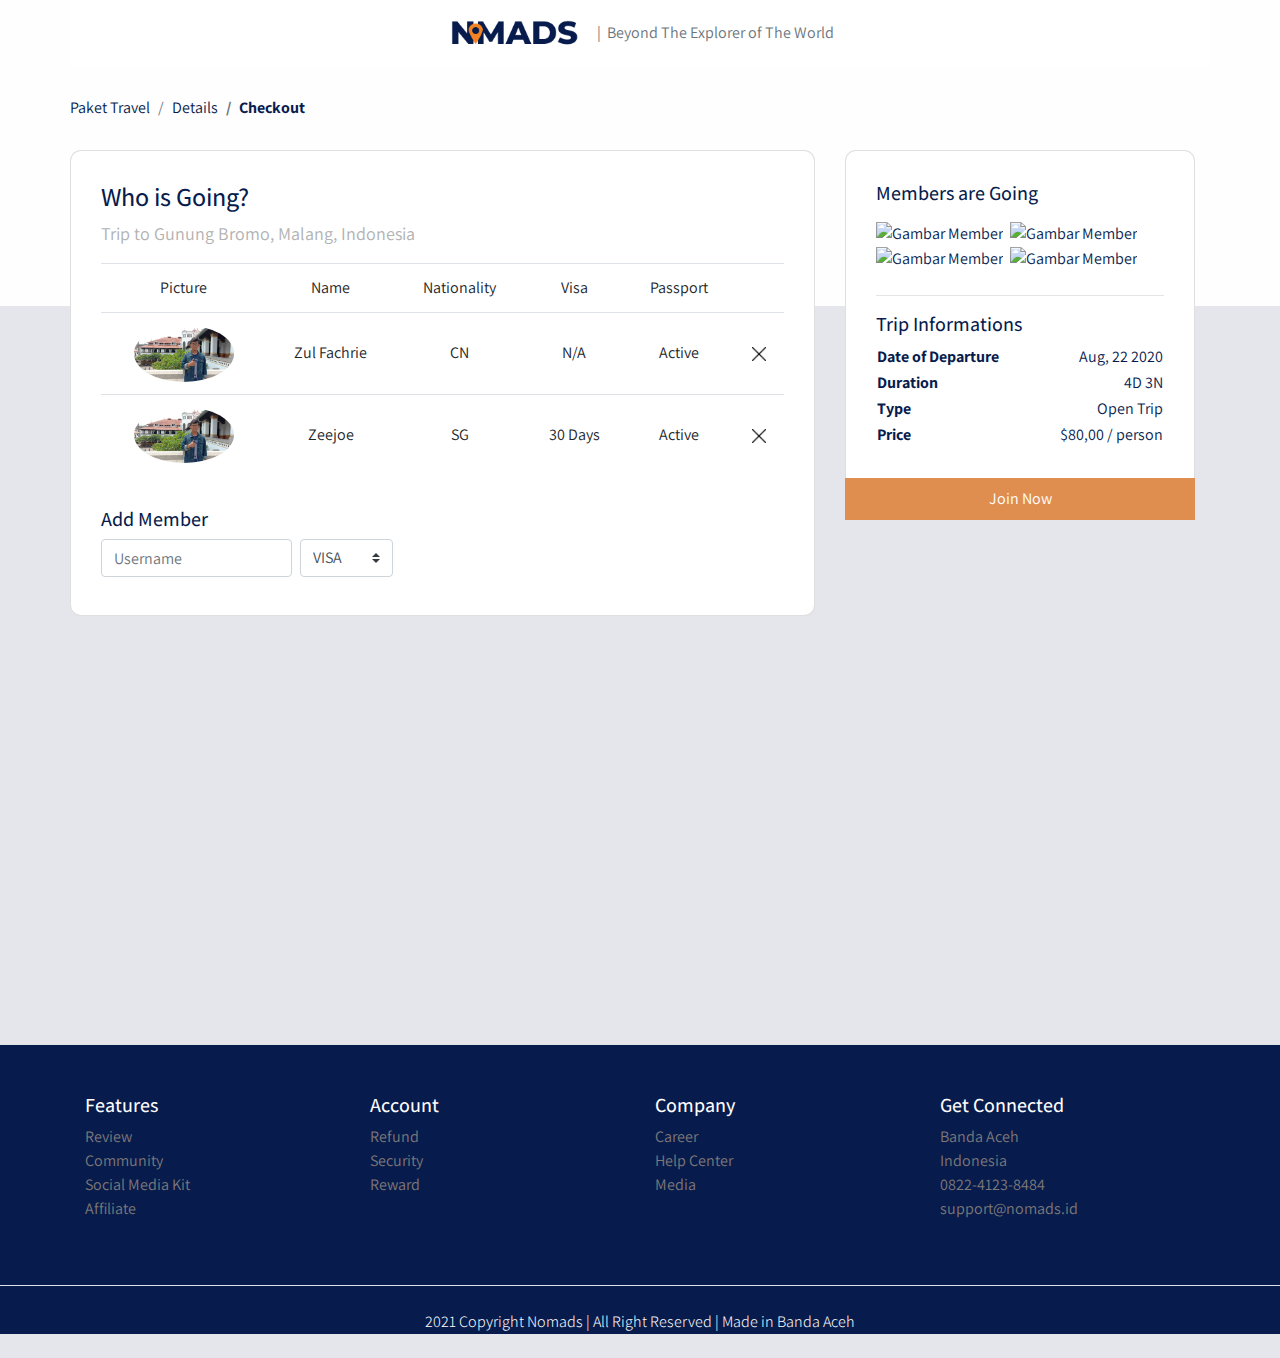
==== checkout.html @ eed8afee "add index, details, and checkout html" ====
<!DOCTYPE html>
<html lang="en">

<head>
    <meta charset="UTF-8">
    <meta name="viewport" content="width=device-width, initial-scale=1.0">
    <meta http-equiv="X-UA-Compatible" content="ie=edge">
    <title>Document</title>
    <link rel="stylesheet" href="frontend/lib/bootstrap/css/bootstrap.css">
    <link rel="preconnect" href="https://fonts.gstatic.com">
    <link
        href="https://fonts.googleapis.com/css2?family=Assistant:wght@200;300;400;500;600;700;800&family=Playfair+Display+SC:ital,wght@0,400;0,700;0,900;1,400;1,700;1,900&display=swap"
        rel="stylesheet">
    <link rel="stylesheet" href="frontend/css/main.css">
    <link rel="stylesheet" href="frontend/lib/gijgo/css/gijgo.min.css">
    <link rel="stylesheet" href="frontend/lib/xzoom/xzoom.min.css">

</head>

<body>
    <!-- Container Navbar -->
    <div class="container">
        <nav class="row navbar navbar-expand-lg navbar-light bg-white">
            <div class="navbar-nav ml-auto mr-auto mr-sm-auto mr-lg-0 mr-md-auto">
                <a href="index.html" class="navbar-brand">
                    <img src="frontend/img/logo.png" alt="">
                </a>
            </div>
            <ul class="navbar-nav mr-auto d-none d-lg-block">
                <li>
                    <span class="text-muted">
                        |&nbsp; Beyond The Explorer of The World
                    </span>
                </li>
            </ul>
        </nav>
    </div>


    <main>
        <section class="section-details-header">

        </section>
        <section class="section-details-content">
            <div class="container">
                <div class="row">
                    <div class="col p-0">
                        <nav>
                            <ol class="breadcrumb">
                                <li class="breadcrumb-item">
                                    Paket Travel
                                </li>
                                <li class="breadcrumb-item">
                                    Details
                                </li>
                                <li class="breadcrumb-item active">
                                    Checkout
                                </li>

                            </ol>
                        </nav>
                    </div>
                </div>
                <div class="row">
                    <div class="col-lg-8 pl-lg-0">
                        <div class="card card-details">
                            <h1>Who is Going?</h1>
                            <p>Trip to Gunung Bromo, Malang, Indonesia </p>
                            <div class="attendee">
                                <table class="table table-responsive-sm text-center">
                                    <thead>
                                        <tr>
                                            <td>Picture</td>
                                            <td>Name</td>
                                            <td>Nationality</td>
                                            <td>Visa</td>
                                            <td>Passport</td>
                                            <td></td>
                                        </tr>
                                    </thead>
                                    <tbody>
                                        <tr>
                                            <td><img class="rounded-circle"
                                                    src="frontend/img/testimonial/testimonial1.jpg" width="100"></td>
                                            <td class="align-middle">
                                                Zul Fachrie
                                            </td>
                                            <td class="align-middle">
                                                CN
                                            </td>
                                            <td class="align-middle">
                                                N/A
                                            </td>
                                            <td class="align-middle">
                                                Active
                                            </td>
                                            <td class="align-middle">
                                                <a href="#"> <img src="frontend/img/icon/ic_delete.png" alt=""
                                                        width="14"></a>
                                            </td>
                                        </tr>
                                        <tr>
                                            <td><img class="rounded-circle"
                                                    src="frontend/img/testimonial/testimonial1.jpg" width="100"></td>
                                            <td class="align-middle">
                                                Zeejoe
                                            </td>
                                            <td class="align-middle">
                                                SG
                                            </td>
                                            <td class="align-middle">
                                                30 Days
                                            </td>
                                            <td class="align-middle">
                                                Active
                                            </td>
                                            <td class="align-middle">
                                                <a href="#"> <img src="frontend/img/icon/ic_delete.png" alt=""
                                                        width="14"></a>
                                            </td>
                                        </tr>

                                    </tbody>
                                </table>
                            </div>
                            <div class="member mt-3">
                                <h2>Add Member</h2>
                                <form class="form-inline">
                                    <label for="inputUsername" class="sr-only">Name</label>
                                    <input type="text" class="form-control mb-2 mr-sm-2" name="inputUsername"
                                        id="inputUsername" placeholder="Username">

                                    <label for="inputVisa" class="sr-only">Visa</label>
                                    <select name="inputVisa" id="inputVisa" class="custom-select mb-2 mr-sm-2">
                                        <option value="VISA" selected>VISA</option>N/A
                                        <option value="30 Days">30 Days</option>
                                        <option value="N/A">N/A</option>
                                    </select>
                                </form>
                            </div>



                        </div>
                    </div>
                    <div class="col-lg-4">
                        <div class="card card-details card-right">
                            <h2>Members are Going</h2>
                            <div class="members my-2">
                                <img src="ads" alt="Gambar Member" class="member-image mr-1">
                                <img src="ads" alt="Gambar Member" class="member-image mr-1">
                                <img src="ads" alt="Gambar Member" class="member-image mr-1">
                                <img src="ads" alt="Gambar Member" class="member-image mr-1">

                            </div>
                            <hr>
                            <h2>Trip Informations</h2>
                            <table class="trip-information">
                                <tr>
                                    <th width="50%">Date of Departure</th>
                                    <td class="text-right" width="50%"> Aug, 22 2020</td>
                                </tr>
                                <tr>
                                    <th width="50%">Duration</th>
                                    <td class="text-right" width="50%"> 4D 3N</td>
                                </tr>
                                <tr>
                                    <th width="50%">Type</th>
                                    <td class="text-right" width="50%"> Open Trip</td>
                                </tr>
                                <tr>
                                    <th width="50%">Price</th>
                                    <td class="text-right" width="50%"> $80,00 / person</td>
                                </tr>
                            </table>
                        </div>
                        <div class="join-container">
                            <a href="#" class="btn btn-block btn-join-now mt-3 py-2">
                                Join Now
                            </a>
                        </div>

                    </div>
                </div>
            </div>
        </section>
    </main>

    <footer class="section-footer mt-5 mb-4 border-top">
        <div class="container pt-5 pb-5">
            <div class="row justify-content-center">
                <div class="col-12">
                    <div class="row">
                        <div class="col-12 col-lg-3">
                            <h5>Features</h5>
                            <ul class="list-unstyled">
                                <li><a href="">Review</a></li>
                                <li><a href="">Community</a></li>
                                <li><a href="">Social Media Kit</a></li>
                                <li><a href="">Affiliate</a></li>
                            </ul>
                        </div>
                        <div class="col-12 col-lg-3">
                            <h5>Account</h5>
                            <ul class="list-unstyled">
                                <li><a href="">Refund</a></li>
                                <li><a href="">Security</a></li>
                                <li><a href="">Reward</a></li>
                            </ul>
                        </div>
                        <div class="col-12 col-lg-3">
                            <h5>Company</h5>
                            <ul class="list-unstyled">
                                <li><a href="">Career</a></li>
                                <li><a href="">Help Center</a></li>
                                <li><a href="">Media</a></li>
                            </ul>
                        </div>
                        <div class="col-12 col-lg-3">
                            <h5>Get Connected</h5>
                            <ul class="list-unstyled">
                                <li><a href="">Banda Aceh</a></li>
                                <li><a href="">Indonesia</a></li>
                                <li><a href="">0822-4123-8484</a></li>
                                <li><a href="">support@nomads.id</a></li>
                            </ul>
                        </div>
                    </div>
                </div>
            </div>
        </div>

        <div class="row border-top justify-content-center align-item-center pt-4">
            <div class="col-auto text-grey-500 font-weight-light">
                2021 Copyright Nomads | All Right Reserved | Made in Banda Aceh
            </div>
        </div>
    </footer>
    <script src="frontend/lib/jquery/jquery-3.5.1.min.js"></script>
    <script src="frontend/lib/bootstrap/js/bootstrap.js"></script>
    <script src="frontend/lib/retina/retina.min.js"></script>
    <script src="frontend/lib/xzoom/xzoom.min.js"></script>
    <script src="frontend/lib/gijgo/js/gijgo.min.js"></script>

    <script>
        $(document).ready(function () {
            $('.xzoom, .xzoom-gallery').xzoom({
                zoomWidth: 500,
                title: false,
                tint: '#333',
                Xoffset: 15
            });

            $('.datepicker').datepicker(
                uiLibrary: 'bootstrap4',
                icons: {
                    rightIcon: '<img src="frontend/img/icon/ic_date.png">'
                },
            )
        });
    </script>
</body>

</html>
---- frontend/css/main.css ----
body {
  background-color: #e4e6eb;
  font-family: 'Assistant', sans-serif;
  color: #071c4d;
}

.navbar-brand img {
  max-height: 40px;
}

.navbar-light .navbar-nav .nav-link {
  color: #071c4d;
}

.navbar-light .navbar-nav .nav-link.active {
  font-weight: bold;
  color: #071c4d !important;
}

.btn-navbar-right {
  margin-top: -10px !important;
  margin-bottom: -8px !important;
  margin-right: -18px !important;
  height: 70px;
  border-radius: 0;
}

.btn-login {
  background-color: #071c4d;
  color: #ffffff;
}

.btn-login:hover {
  background-color: #1e3771;
  color: #ffffff;
}

header {
  padding: 180px 0 165px;
  margin-top: -70px;
  background: -webkit-gradient(linear, left top, left bottom, from(rgba(0, 0, 0, 0.5)), to(rgba(0, 0, 0, 0.5))), url("../img/header.jpg");
  background: linear-gradient(rgba(0, 0, 0, 0.5), rgba(0, 0, 0, 0.5)), url("../img/header.jpg");
  background-size: cover;
}

header h1, header p {
  color: #ffffff;
}

header h1 {
  font-family: 'Playfair Display', serif;
  font-weight: bold;
  font-size: 50px;
}

header p {
  font-size: 22px;
}

header .btn-get-started {
  background-color: #e56717;
  color: #ffffff;
}

header .btn-get-started:hover {
  background-color: #da792f;
  color: #ffffff;
}

.section-stats {
  margin-top: -50px;
}

.section-stats .stats-detail {
  padding: 15px;
  background-color: #ffffff;
  padding-left: 40px;
}

.section-stats h2 {
  font-size: 30px;
  margin-bottom: 0;
}

.section-stats p {
  font-size: 20px;
  font-weight: lighter;
}

.section-popular {
  min-height: 540px;
  background-color: #051334;
  margin-top: -80px;
  margin-bottom: -230px;
}

.section-popular .section-popular-heading {
  margin-top: 150px;
}

.section-popular .section-popular-heading h2, .section-popular .section-popular-heading p {
  color: #ffffff;
  font-family: 'Playfair Display', serif;
  font-weight: bold;
  font-size: 40px;
}

.section-popular .section-popular-heading h2 {
  font-family: 'Playfair Display', serif;
  font-weight: bold;
  font-size: 40px;
}

.section-popular .section-popular-heading p {
  font-size: 18px;
}

.section-popular-content .section-popular-travel .card-travel {
  min-height: 380px;
  background-color: #ddd;
  color: #ffffff;
  padding: 30px;
  background-size: cover;
  margin-bottom: 20px;
}

.section-popular-content .section-popular-travel .travel-country {
  font-size: 18px;
  color: #ffffff;
}

.section-popular-content .section-popular-travel .travel-location {
  font-size: 26px;
  color: #ffffff;
}

.section-popular-content .section-popular-travel .travel-button .btn-travel-details {
  background-color: #e56717;
  color: #ffffff;
}

.section-popular-content .section-popular-travel .travel-button .btn-travel-details:hover {
  background-color: #da792f;
  color: #ffffff;
}

.section-network {
  background-color: #ffffff;
  margin-top: -170px;
  padding-top: 240px;
  padding-bottom: 50px;
}

.section-network h2 {
  font-family: 'Playfair Display', serif;
  font-weight: bold;
  font-size: 40px;
}

.section-network p {
  font-size: 18px;
}

.section-network img {
  padding-left: 20%;
  max-width: 30%;
}

.section-testimonial-heading {
  background: -webkit-gradient(linear, left top, left bottom, from(#fff), color-stop(0%, #f7f9ff));
  background: linear-gradient(#fff 0%, #f7f9ff 0%);
  padding-top: 50px;
  min-height: 506px;
}

.section-testimonial-heading h2 {
  font-family: "Playfair Display", serif;
  font-weight: bold;
  font-size: 40px;
}

.section-testimonial-heading p {
  font-size: 18px;
}

.section-testimonial-content {
  margin-top: -350px;
  padding: 50px;
}

.section-testimonial-content .card-testimonial {
  border-radius: 11px;
  padding: 40px 20px 10px;
  margin-bottom: 20px;
}

.section-testimonial-content .card-testimonial .testimonial-content {
  min-height: 380px;
}

.section-testimonial-content .card-testimonial .testimonial-content img {
  height: 110px;
  width: 120px;
}

.section-testimonial-content .card-testimonial .testimonial {
  font-weight: 200;
  font-size: 26px;
  color: #6e6e6e;
  min-height: 160px;
}

.section-testimonial-content .card-testimonial .trip-to {
  font-weight: normal;
  font-size: 22px;
  color: #6e6e6e;
}

.section-testimonial-content .card-testimonial hr {
  margin-left: -20px;
  margin-right: -20px;
}

.section-testimonial-content .btn-get-started {
  background-color: #e56717;
  color: #ffffff;
}

.section-testimonial-content .btn-get-started:hover {
  background-color: #da792f;
  color: #ffffff;
}

.section-testimonial-content .btn-need-help {
  background-color: #635f5f;
  color: #f2f2f2;
}

.section-testimonial-content .btn-need-help:hover {
  background-color: #b4acac;
  color: #2e2c2c;
}

.section-footer {
  color: #fffdfd;
  background-color: #071c4d;
}

.section-footer a {
  color: #7e7878;
  background-color: #071c4d;
}

.section-details-header {
  min-height: 310px;
  background: #fefeff;
  margin-top: -70px;
}

.section-details-content {
  margin-top: -210px;
  min-height: 100vh;
}

.section-details-content .breadcrumb {
  background-color: transparent;
  padding: 0;
  margin-bottom: 30px;
}

.section-details-content .breadcrumb-item.active {
  font-weight: bold;
  color: #071c4d;
}

.section-details-content .card-details {
  padding: 30px;
  border-radius: 11px;
}

.section-details-content .card-details h1 {
  font-size: 26px;
}

.section-details-content .card-details h2 {
  font-size: 20px;
}

.section-details-content .card-details p {
  font-size: 18px;
  color: #b1b1b1;
}

.section-details-content .card-right {
  border-bottom-left-radius: 0;
  border-bottom-right-radius: 0;
  border-bottom: 0;
}

.section-details-content .features {
  margin-top: 20px;
}

.section-details-content .features h3 {
  font-size: 18px;
  color: #071c4d;
  margin-bottom: 0;
}

.section-details-content .features p {
  margin-bottom: 0;
}

.section-details-content .features .description {
  margin-left: 10px;
  overflow: hidden;
  float: left;
}

.section-details-content .features .features-image {
  width: 45px;
  height: 45px;
  float: left;
}

.section-details-content .gallery .xzoom-container {
  display: block;
}

.section-details-content .gallery .xzoom-container .xzoom {
  width: 100%;
  -webkit-box-shadow: none;
          box-shadow: none;
  margin-bottom: 10px;
}

.section-details-content .gallery .xzoom-container .xactive {
  border: 4px solid #1abc9c;
  -webkit-box-shadow: none;
          box-shadow: none;
}

.section-details-content .member .member-image {
  width: 40px;
  height: 40px;
}

.section-details-content .join-container {
  margin-top: -16px;
}

.section-details-content .btn-join-now {
  background-color: #df8e50;
  color: #fff;
  border-radius: 0;
}

.section-details-content .btn-join-now:hover {
  background-color: #f7b37f;
  color: #fff;
}
/*# sourceMappingURL=main.css.map */
---- frontend/lib/gijgo/css/gijgo.min.css ----
.gj-button-md,.gj-text-align-center{text-align:center}.gj-button-md,.gj-modal{overflow:hidden;outline:0}.gj-button-md,.gj-button-md-group{position:relative;vertical-align:middle}.gj-button,.gj-button-md,.gj-cursor-pointer{cursor:pointer}.gj-button{background-color:#f5f5f5;border:1px solid #ddd;color:#000;border-radius:3px;padding:6px 10px}.gj-unselectable{-webkit-touch-callout:none;-webkit-user-select:none;-khtml-user-select:none;-moz-user-select:none;-ms-user-select:none;user-select:none}.gj-row{display:-webkit-box;display:-ms-flexbox;display:flex;-ms-flex-wrap:wrap;flex-wrap:wrap}.gj-margin-left-5{margin-left:5px}.gj-margin-left-10{margin-left:10px}.gj-width-full{width:100%}.gj-font-size-16{font-size:16px}.gj-hidden{display:none}.gj-button-md{background:0 0;border:none;border-radius:2px;color:rgba(0,0,0,.87);height:36px;margin:0;min-width:64px;padding:0 16px;display:inline-block;font-family:Roboto,Helvetica,Arial,sans-serif;font-size:1rem;font-weight:500;text-transform:uppercase;letter-spacing:0;will-change:box-shadow;transition:box-shadow .2s cubic-bezier(.4,0,1,1),background-color .2s cubic-bezier(.4,0,.2,1),color .2s cubic-bezier(.4,0,.2,1);text-decoration:none;line-height:36px;-webkit-user-select:none;-moz-user-select:none;-ms-user-select:none;user-select:none}.gj-button-md:hover{background-color:rgba(158,158,158,.2)}.gj-button-md:disabled{color:rgba(0,0,0,.26);background:0 0}.gj-button-md .gj-icon,.gj-button-md .material-icons{vertical-align:middle}.gj-button-md.gj-button-md-icon{width:24px;height:31px;min-width:24px;padding:0;display:table}ul.gj-list-bootstrap li [data-role=image],ul.gj-list-md li [data-role=checkbox],ul.gj-list-md li [data-role=image]{height:24px;width:24px}.gj-button-md.gj-button-md-icon .gj-icon,.gj-button-md.gj-button-md-icon .material-icons{display:table-cell;margin-right:0;width:24px;height:24px}.gj-button-md.active{background-color:rgba(158,158,158,.4)}.gj-button-md-group{display:inline-block}.gj-textbox-md{border:none;border-bottom:1px solid rgba(0,0,0,.42);display:block;font-family:Helvetica,Arial,sans-serif;font-size:16px;line-height:16px;padding:4px 0;margin:0;width:100%;background:0 0;text-align:left;color:rgba(0,0,0,.87)}.gj-textbox-md:active,.gj-textbox-md:focus{border-bottom:2px solid rgba(0,0,0,.42);outline:0}.gj-textbox-md::placeholder{color:#8e8e8e}.gj-textbox-md:-ms-input-placeholder{color:#8e8e8e}.gj-textbox-md::-ms-input-placeholder{color:#8e8e8e}.gj-md-spacer-24{min-width:24px;width:24px;display:inline-block}.gj-md-spacer-32{min-width:32px;width:32px;display:inline-block}.gj-modal{position:fixed;top:0;right:0;bottom:0;left:0;z-index:1203;display:none;-webkit-overflow-scrolling:touch;background-color:rgba(0,0,0,.54118);transition:.2s ease opacity;will-change:opacity}ul.gj-list li [data-role=wrapper]{display:table;width:100%}ul.gj-list li [data-role=checkbox],ul.gj-list li [data-role=image]{display:table-cell;vertical-align:middle;text-align:center}ul.gj-list li [data-role=display]{display:table-cell;vertical-align:middle;cursor:pointer}ul.gj-list li [data-role=display]:empty:before{content:"\200b"}ul.gj-list-bootstrap{padding-left:0;margin-bottom:0}ul.gj-list-bootstrap li{padding:0}ul.gj-list-bootstrap li [data-role=wrapper]{padding:0 10px}ul.gj-list-bootstrap li [data-role=checkbox]{width:24px;padding:3px}ul.gj-list-bootstrap li [data-role=display]{padding:8px 0 8px 4px}.list-group-item.active ul li,.list-group-item.active:focus ul li,.list-group-item.active:hover ul li{text-shadow:none;color:initial}ul.gj-list-md{padding:0;list-style:none;line-height:24px;letter-spacing:0;color:#616161}.gj-picker-md,ul.gj-list-md li{font-family:Roboto,Helvetica,Arial,sans-serif;font-size:16px;font-weight:400;letter-spacing:.04em;line-height:1}ul.gj-list-md li{display:list-item;list-style-type:none;padding:0;min-height:unset;box-sizing:border-box;align-items:center;cursor:default;overflow:hidden;-webkit-flex-direction:row;-ms-flex-direction:row;flex-direction:row;-webkit-flex-wrap:nowrap;-ms-flex-wrap:nowrap;flex-wrap:nowrap}ul.gj-list-md li [data-role=display]{padding:8px 0 8px 5px;order:0;flex-grow:2;text-decoration:none;box-sizing:border-box;align-items:center;text-align:left;color:rgba(0,0,0,.87)}ul.gj-list-md li.disabled>[data-role=wrapper]>[data-role=display]{color:#9E9E9E}.gj-list-md-active{background:#e0e0e0;color:#3f51b5}.gj-picker{position:absolute;z-index:1203;background-color:#fff}.gj-picker .selected{color:#fff}.gj-picker-md{color:rgba(0,0,0,.87);border:1px solid #E0E0E0}.gj-modal .gj-picker-md{border:0}.gj-picker-md [role=header]{color:rgba(255,255,255,.54);display:flex;background:#2196f3;align-items:baseline;user-select:none;justify-content:center}.gj-picker-md [role=footer]{float:right;padding:10px}.gj-picker-md [role=footer] button.gj-button-md{color:#2196f3;font-weight:700;font-size:13px}.gj-picker-bootstrap{border:1px solid #E0E0E0}.gj-picker-bootstrap .selected{color:#888}.gj-picker-bootstrap [role=header]{background:#eee;color:#AAA}@font-face{font-family:gijgo-material;src:url(../fonts/gijgo-material.eot?235541);src:url(../fonts/gijgo-material.eot?235541#iefix) format('embedded-opentype'),url(../fonts/gijgo-material.ttf?235541) format('truetype'),url(../fonts/gijgo-material.woff?235541) format('woff'),url(../fonts/gijgo-material.svg?235541#gijgo-material) format('svg');font-weight:400;font-style:normal}.gj-icon{font-family:gijgo-material!important;font-size:24px;speak:none;font-style:normal;font-weight:400;font-variant:normal;text-transform:none;line-height:1;letter-spacing:0;-webkit-font-feature-settings:"liga";-moz-font-feature-settings:"liga=1";-moz-font-feature-settings:"liga";-ms-font-feature-settings:"liga" 1;font-feature-settings:"liga";-webkit-font-variant-ligatures:discretionary-ligatures;font-variant-ligatures:discretionary-ligatures;-webkit-font-smoothing:antialiased;-moz-osx-font-smoothing:grayscale}.gj-icon.undo:before{content:"\e900"}.gj-icon.vertical-align-top:before{content:"\e901"}.gj-icon.vertical-align-center:before{content:"\e902"}.gj-icon.vertical-align-bottom:before{content:"\e903"}.gj-icon.arrow-dropup:before{content:"\e904"}.gj-icon.clock:before{content:"\e905"}.gj-icon.refresh:before{content:"\e906"}.gj-icon.last-page:before{content:"\e907"}.gj-icon.first-page:before{content:"\e908"}.gj-icon.cancel:before{content:"\e909"}.gj-icon.clear:before{content:"\e90a"}.gj-icon.check-circle:before{content:"\e90b"}.gj-icon.delete:before{content:"\e90c"}.gj-icon.arrow-upward:before{content:"\e90d"}.gj-icon.arrow-forward:before{content:"\e90e"}.gj-icon.arrow-downward:before{content:"\e90f"}.gj-icon.arrow-back:before{content:"\e910"}.gj-icon.list-numbered:before{content:"\e911"}.gj-icon.list-bulleted:before{content:"\e912"}.gj-icon.indent-increase:before{content:"\e913"}.gj-icon.indent-decrease:before{content:"\e914"}.gj-icon.redo:before{content:"\e915"}.gj-icon.align-right:before{content:"\e916"}.gj-icon.align-left:before{content:"\e917"}.gj-icon.align-justify:before{content:"\e918"}.gj-icon.align-center:before{content:"\e919"}.gj-icon.strikethrough:before{content:"\e91a"}.gj-icon.italic:before{content:"\e91b"}.gj-icon.underlined:before{content:"\e91c"}.gj-icon.bold:before{content:"\e91d"}.gj-icon.arrow-dropdown:before{content:"\e91e"}.gj-icon.done:before{content:"\e91f"}.gj-icon.pencil:before{content:"\e920"}.gj-icon.minus:before{content:"\e921"}.gj-icon.plus:before{content:"\e922"}.gj-icon.chevron-up:before{content:"\e923"}.gj-icon.chevron-right:before{content:"\e924"}.gj-icon.chevron-down:before{content:"\e925"}.gj-icon.chevron-left:before{content:"\e926"}.gj-icon.event:before{content:"\e927"}.gj-draggable{cursor:move}.gj-resizable-handle{position:absolute;font-size:.1px;display:block;-ms-touch-action:none;touch-action:none;z-index:1203}.gj-dialog-bootstrap [data-role=title],.gj-dialog-bootstrap4 [data-role=title]{display:inline}.gj-dialog-bootstrap,.gj-dialog-bootstrap4,.gj-dialog-md{z-index:1202;overflow:hidden}.gj-resizable-n{cursor:n-resize;height:7px;width:100%;top:-5px;left:0}.gj-resizable-e{cursor:e-resize;width:7px;right:-5px;top:0;height:100%}.gj-resizable-s{cursor:s-resize;height:7px;width:100%;bottom:-5px;left:0}.gj-resizable-w{cursor:w-resize;width:7px;left:-5px;top:0;height:100%}.gj-resizable-se{cursor:se-resize;width:12px;height:12px;right:1px;bottom:1px}.gj-resizable-sw{cursor:sw-resize;width:9px;height:9px;left:-5px;bottom:-5px}.gj-resizable-nw{cursor:nw-resize;width:9px;height:9px;left:-5px;top:-5px}.gj-resizable-ne{cursor:ne-resize;width:9px;height:9px;right:-5px;top:-5px}.gj-dialog-footer{position:absolute;bottom:0;width:100%;margin-top:0}.gj-dialog-scrollable [data-role=body]{overflow-x:hidden;overflow-y:scroll}.gj-dialog-bootstrap [data-role=close]{line-height:1.42857143}.gj-dialog-bootstrap4 [data-role=close]{line-height:1.5}.gj-dialog-md{background-color:#FFF;border:none;box-shadow:0 11px 15px -7px rgba(0,0,0,.2),0 24px 38px 3px rgba(0,0,0,.14),0 9px 46px 8px rgba(0,0,0,.12);box-sizing:border-box;position:relative;display:-webkit-box;display:-webkit-flex;display:-ms-flexbox;display:flex;-webkit-box-orient:vertical;-webkit-box-direction:normal;-webkit-flex-direction:column;-ms-flex-direction:column;flex-direction:column;-webkit-background-clip:padding-box;background-clip:padding-box;outline:0}.gj-dialog-md-header{padding:24px 24px 0;font-family:Roboto,Helvetica,Arial,sans-serif}.gj-dialog-md-title{margin:0;font-weight:400;display:inline;line-height:28px;font-size:20px}.gj-dialog-md-close{-webkit-appearance:none;padding:0;cursor:pointer;background:0 0;border:0;float:right;line-height:28px;font-size:28px}.gj-dialog-md-body{padding:20px 24px 24px;color:rgba(0,0,0,.54);font-family:Helvetica,Arial,sans-serif;font-size:14px;font-weight:400;line-height:20px}.gj-dialog-md-footer{padding:8px 8px 8px 24px;display:-webkit-flex;display:-ms-flexbox;display:flex;-webkit-flex-direction:row-reverse;-ms-flex-direction:row-reverse;flex-direction:row-reverse;-webkit-flex-wrap:wrap;-ms-flex-wrap:wrap;flex-wrap:wrap;box-sizing:border-box}.gj-dialog-md-footer>:first-child{margin-right:0}.gj-dialog-md-footer>*{margin-right:8px;height:36px}DIV.gj-grid-wrapper{margin:auto;position:relative;clear:both;z-index:1}TABLE.gj-grid{margin:auto;border-collapse:collapse;width:100%;table-layout:fixed}TABLE.gj-grid THEAD TH [data-role=selectAll]{margin:auto}table.gj-grid-bootstrap thead th [data-role=sorticon],table.gj-grid-md thead th [data-role=sorticon]{margin-left:5px}TABLE.gj-grid THEAD TH [data-role=title],TABLE.gj-grid THEAD TH [data-role=sorticon]{display:inline-block}TABLE.gj-grid THEAD TH{overflow:hidden;text-overflow:ellipsis}TABLE.gj-grid.autogrow-header-row THEAD TH{overflow:auto;text-overflow:initial;white-space:pre-wrap;-ms-word-break:break-word;word-break:break-word}TABLE.gj-grid>tbody>tr>td{overflow:hidden;position:relative}table.gj-grid tbody div[data-role=display]{vertical-align:middle;text-indent:0;white-space:pre-wrap;-ms-word-break:break-word;word-break:break-word}table.gj-grid.fixed-body-rows tbody div[data-role=display]{overflow:hidden;text-overflow:ellipsis;white-space:nowrap;-ms-word-break:initial;word-break:initial}table.gj-grid tfoot DIV[data-role=display]{vertical-align:middle;text-indent:0;display:flex}TABLE.gj-grid .fa{padding:2px}TABLE.gj-grid>tbody>tr>td>div{padding:2px;overflow:hidden}DIV.gj-grid-wrapper DIV.gj-grid-loading-cover{background:#BBB;opacity:.5;position:absolute;vertical-align:middle}DIV.gj-grid-wrapper DIV.gj-grid-loading-text{position:absolute;font-weight:700}table.gj-grid-bootstrap thead th{background-color:#f5f5f5;vertical-align:middle}table.gj-grid-bootstrap thead th [data-role=sorticon] i.gj-icon,table.gj-grid-bootstrap thead th [data-role=sorticon] i.material-icons{position:absolute;font-size:20px;top:15px}table.gj-grid-bootstrap tbody tr td div[data-role=display]{padding:0}.gj-grid-bootstrap-4 .gj-checkbox-bootstrap{display:inline-block;padding-top:2px}.gj-grid-bootstrap-4 tbody tr.active{background-color:rgba(0,0,0,.075)}.gj-grid-md{position:relative;border:1px solid #e0e0e0;border-collapse:collapse;white-space:nowrap;font-size:13px;font-family:Roboto,Helvetica,Arial,sans-serif;background-color:#fff}.gj-grid-md td:first-of-type,.gj-grid-md th:first-of-type{padding-left:24px}.gj-grid-md td,.gj-grid-md th{padding:12px 18px;position:relative;box-sizing:border-box}.gj-grid-md th{vertical-align:bottom;font-weight:700;line-height:31px;letter-spacing:0;height:56px;font-size:12px;color:rgba(0,0,0,.54);text-align:right}.gj-grid-md td{height:48px;border-top:1px solid #e0e0e0;border-bottom:1px solid #e0e0e0;text-align:left;color:rgba(0,0,0,.87)}.gj-grid-bootstrap tbody tr.gj-grid-top-border td,.gj-grid-md tbody tr.gj-grid-top-border td{border-top:2px solid #777}.gj-grid-bootstrap tbody tr.gj-grid-bottom-border td,.gj-grid-md tbody tr.gj-grid-bottom-border td{border-bottom:2px solid #777}.gj-grid-md tbody tr{position:relative;height:48px;transition-duration:.28s;transition-timing-function:cubic-bezier(.4,0,.2,1);transition-property:background-color}.gj-grid-md tbody tr:hover{background-color:#EEE}.gj-grid-md tbody tr.gj-grid-md-select{background-color:#F5F5F5}table.gj-grid-md thead th [data-role=sorticon] i.gj-icon,table.gj-grid-md thead th [data-role=sorticon] i.material-icons{position:absolute;font-size:16px;top:19px}table.gj-grid-md thead th.gj-grid-select-all{padding-bottom:3px}@media only all{td.display-1120,td.display-320,td.display-480,td.display-640,td.display-800,td.display-960,th.display-1120,th.display-320,th.display-480,th.display-640,th.display-800,th.display-960{display:none}}@media screen and (min-width:20em){TABLE.gj-grid-bootstrap td.display-320,TABLE.gj-grid-bootstrap th.display-320{display:table-cell}}@media screen and (min-width:30em){TABLE.gj-grid-bootstrap td.display-480,TABLE.gj-grid-bootstrap th.display-480{display:table-cell}}@media screen and (min-width:40em){TABLE.gj-grid-bootstrap td.display-640,TABLE.gj-grid-bootstrap th.display-640{display:table-cell}}@media screen and (min-width:50em){TABLE.gj-grid-bootstrap td.display-800,TABLE.gj-grid-bootstrap th.display-800{display:table-cell}}@media screen and (min-width:60em){TABLE.gj-grid-bootstrap td.display-960,TABLE.gj-grid-bootstrap th.display-960{display:table-cell}}@media screen and (min-width:70em){TABLE.gj-grid-bootstrap td.display-1120,TABLE.gj-grid-bootstrap th.display-1120{display:table-cell}}.gj-grid-md tfoot tr th{padding-right:14px}.gj-grid-md tfoot tr[data-role=pager] .gj-grid-mdl-pager-label{padding-left:5px;padding-right:5px}.gj-grid-md tfoot tr[data-role=pager] .gj-dropdown-md{margin-left:12px}.gj-grid-md tfoot tr[data-role=pager] .gj-dropdown-md [role=presenter]{font-size:12px;font-weight:700;color:rgba(0,0,0,.54)}.gj-grid-md tfoot tr[data-role=pager] .gj-dropdown-md [role=presenter] [role=display]{text-align:right}.gj-grid-md tfoot tr[data-role=pager] .gj-grid-md-limit-select{margin-left:10px;font-size:12px;font-weight:700;color:rgba(0,0,0,.54)}.gj-grid-bootstrap tfoot tr[data-role=pager] th{line-height:30px;background-color:#f5f5f5}.gj-grid-bootstrap tfoot tr[data-role=pager] th>div>button,.gj-grid-bootstrap tfoot tr[data-role=pager] th>div>div{margin-right:5px}.gj-grid-bootstrap-4 tfoot tr[data-role=pager] th>div button{height:34px}.gj-grid-bootstrap-4 tfoot tr[data-role=pager] th div .gj-dropdown-bootstrap-4 .gj-dropdown-expander-mi .gj-icon{top:5px}.gj-grid-bootstrap-3 tfoot tr[data-role=pager] th>div>input{margin-right:5px;width:40px;text-align:right;display:inline-block;font-weight:700}.gj-grid-bootstrap-4 tfoot tr[data-role=pager] th>div>div.input-group{width:40px}.gj-grid-bootstrap-4 tfoot tr[data-role=pager] th>div>div.input-group input{text-align:right;font-weight:700;height:34px;padding-top:2px;padding-bottom:6px}.gj-grid-bootstrap tfoot tr[data-role=pager] th>div>select{display:inline-block;margin-right:5px;width:60px}.gj-grid-bootstrap tfoot tr[data-role=pager] th .gj-dropdown-bootstrap .gj-list-bootstrap [data-role=display]{line-height:14px}.gj-grid-bootstrap tfoot tr[data-role=pager] th .gj-dropdown-bootstrap [role=presenter] [role=display]{font-weight:700}.gj-grid-bootstrap tfoot tr[data-role=pager] th .gj-dropdown-bootstrap-3 [role=presenter]{padding:2px 8px}.gj-grid-bootstrap tfoot tr[data-role=pager] th .gj-dropdown-bootstrap-4 [role=presenter]{padding:1px 8px}.gj-grid thead tr th div.gj-grid-column-resizer-wrapper{position:relative;width:100%;height:0;top:0;left:0;padding:0}span.gj-grid-column-resizer{position:absolute;right:0;width:10px;top:-100px;height:300px;z-index:1203;cursor:e-resize}.gj-grid-resize-cursor{cursor:e-resize}.gj-grid-md tbody tr td.gj-grid-left-border,.gj-grid-md thead tr th.gj-grid-left-border{border-left:3px solid #777}.gj-grid-md tbody tr td.gj-grid-right-border,.gj-grid-md thead tr th.gj-grid-right-border{border-right:3px solid #777}.gj-grid-bootstrap tbody tr td.gj-grid-left-border,.gj-grid-bootstrap thead tr th.gj-grid-left-border{border-left:5px solid #ddd}.gj-grid-bootstrap tbody tr td.gj-grid-right-border,.gj-grid-bootstrap thead tr th.gj-grid-right-border{border-right:5px solid #ddd}.gj-dirty{position:absolute;top:0;left:0;border-style:solid;border-width:3px;border-color:red transparent transparent red;padding:0;overflow:hidden;vertical-align:top}.gj-grid-md tbody tr td.gj-grid-management-column{padding:3px}.gj-grid-md tbody tr td[data-mode=edit]{padding:0 18px}.gj-grid-bootstrap tbody tr td[data-mode=edit],.gj-grid-bootstrap tbody tr td[data-mode=edit] [data-role=edit],.gj-grid-md tbody .gj-dropdown-md [role=presenter] [role=display]{padding:0}.gj-grid-bootstrap-3 tbody tr td.gj-grid-management-column{padding:3px}.gj-grid-bootstrap-3 tbody tr td[data-mode=edit]{height:38px}.gj-grid-bootstrap-3 tbody tr td[data-mode=edit] [data-role=edit] input[type=text]{height:37px;padding:8px}.gj-grid-bootstrap-3 tbody tr td[data-mode=edit] .gj-dropdown-bootstrap [role=presenter]{border:0;border-radius:0;height:37px;padding-left:8px}.gj-grid-bootstrap-3 tbody tr td[data-mode=edit] .gj-datepicker-bootstrap{height:37px}.gj-grid-bootstrap-3 tbody tr td[data-mode=edit] .gj-datepicker-bootstrap [role=input]{height:37px;border:0;border-radius:0}.gj-grid-bootstrap-3 tbody tr td[data-mode=edit] .gj-datepicker-bootstrap [role=right-icon]{border:0;border-radius:0}.gj-grid-bootstrap-3 tbody tr td[data-mode=edit] .gj-checkbox-bootstrap{display:inline-block;padding-top:10px;height:32px}.gj-grid-bootstrap-4 tbody tr td.gj-grid-management-column{padding:6px}.gj-grid-bootstrap-4 tbody tr td[data-mode=edit] [data-role=edit] input[type=text]{height:48px;padding-left:12px}.gj-grid-bootstrap-4 tbody tr td[data-mode=edit] .gj-dropdown-bootstrap [role=presenter]{border:0;border-radius:0;height:48px;padding-left:12px;font-family:-apple-system,system-ui,BlinkMacSystemFont,"Segoe UI",Roboto,"Helvetica Neue",Arial,sans-serif}.gj-grid-bootstrap-4 tbody tr td[data-mode=edit] .gj-dropdown-bootstrap-4 [role=expander].gj-dropdown-expander-mi .gj-icon,.gj-grid-bootstrap-4 tbody tr td[data-mode=edit] .gj-dropdown-bootstrap-4 [role=expander].gj-dropdown-expander-mi .material-icons{top:13px}.gj-grid-bootstrap-4 tbody tr td[data-mode=edit] .gj-datepicker-bootstrap{height:48px}.gj-grid-bootstrap-4 tbody tr td[data-mode=edit] .gj-datepicker-bootstrap [role=input]{height:48px;border:0;border-radius:0}.gj-grid-bootstrap-4 tbody tr td[data-mode=edit] .gj-datepicker-bootstrap [role=right-icon]{background-color:#fff}.gj-grid-bootstrap-4 tbody tr td[data-mode=edit] .gj-datepicker-bootstrap [role=right-icon] button{border:0;border-radius:0;width:43px;position:relative}.gj-grid-bootstrap-4 tbody tr td[data-mode=edit] .gj-datepicker-bootstrap [role=right-icon] .gj-icon,.gj-grid-bootstrap-4 tbody tr td[data-mode=edit] .gj-datepicker-bootstrap [role=right-icon] .material-icons{top:13px;left:10px;font-size:24px}.gj-grid-bootstrap-4 tbody tr td[data-mode=edit] .gj-checkbox-bootstrap{display:inline-block;padding-top:15px;height:42px}.gj-grid-md thead tr[data-role=filter] th{border-top:1px solid #e0e0e0}div.gj-grid-wrapper div.gj-grid-bootstrap-toolbar{background-color:#f5f5f5;padding:8px;font-weight:700;border:1px solid #ddd}div.gj-grid-wrapper div.gj-grid-bootstrap-4-toolbar{background-color:#f5f5f5;padding:12px;font-weight:700;border:1px solid #ddd}div.gj-grid-wrapper div.gj-grid-md-toolbar{font-weight:700;font-size:24px;font-family:Helvetica,Arial,sans-serif;background-color:#fff;border-top:1px solid #e0e0e0;border-left:1px solid #e0e0e0;border-right:1px solid #e0e0e0;border-bottom:0;border-collapse:collapse;padding:0 18px;line-height:56px}.gj-checkbox-bootstrap,.gj-checkbox-md{min-width:0;font-weight:400;text-align:center;position:relative}table.gj-grid-scrollable tbody{overflow-y:auto;overflow-x:hidden;display:block}table.gj-grid-md.gj-grid-scrollable{border-bottom:0}table.gj-grid-md.gj-grid-scrollable tbody{border-right:1px solid #e0e0e0;border-bottom:1px solid #e0e0e0}table.gj-grid-md.gj-grid-scrollable tfoot{border-bottom:1px solid #e0e0e0}table.gj-grid-bootstrap.gj-grid-scrollable{border-bottom:0}table.gj-grid-bootstrap.gj-grid-scrollable tbody{border-right:1px solid #ddd;border-bottom:1px solid #ddd}table.gj-grid-bootstrap.gj-grid-scrollable tbody tr[data-role=row]:first-child td{border-top:0}table.gj-grid-bootstrap.gj-grid-scrollable tbody tr[data-role=row] td:first-child{border-left:0}table.gj-grid-bootstrap.gj-grid-scrollable tbody tr[data-role=row] td:last-child{border-right:0}table.gj-grid-bootstrap.gj-grid-scrollable tfoot{border-bottom:1px solid #ddd}ul.gj-list li [data-role=spacer]{display:table-cell}ul.gj-list li [data-role=expander]{display:table-cell;vertical-align:middle;text-align:center;cursor:pointer}[data-type=tree] ul li [data-role=expander].gj-tree-font-awesome-expander,[data-type=tree] ul li [data-role=expander].gj-tree-glyphicons-expander,[data-type=tree] ul li [data-role=expander].gj-tree-material-icons-expander{width:24px}[data-type=tree] ul li [data-role=expander].gj-tree-glyphicons-expander .glyphicon{top:4px;height:24px}.gj-tree-bootstrap-3 ul.gj-list-bootstrap li{border:0;border-radius:0;color:#333}.gj-tree-bootstrap-3 ul.gj-list-bootstrap li.active{color:#fff}.gj-tree-bootstrap-3 ul.gj-list-bootstrap li.disabled{color:#777;background-color:#eee}.gj-tree-bootstrap-4 ul.gj-list-bootstrap li{border:0;border-radius:0;color:#212529}.gj-tree-bootstrap-4 ul.gj-list-bootstrap li.active{color:#fff}.gj-tree-bootstrap-4 ul.gj-list-bootstrap li.disabled{color:#868e96}.gj-tree-bootstrap-4 ul.gj-list-bootstrap li ul.gj-list-bootstrap{width:100%}.gj-tree-bootstrap-border ul.gj-list-bootstrap li{border:1px solid #ddd}.gj-tree-bootstrap-border ul.gj-list-bootstrap li ul.gj-list-bootstrap li{border-left:0;border-right:0}.gj-tree-bootstrap-border ul.gj-list-bootstrap li:first-child{border-top-left-radius:4px;border-top-right-radius:4px}.gj-tree-bootstrap-border ul.gj-list-bootstrap li:last-child{border-bottom-left-radius:4px;border-bottom-right-radius:4px}.gj-tree-bootstrap-border ul.gj-list-bootstrap li ul.gj-list-bootstrap li:first-child{border-top-left-radius:0;border-top-right-radius:0}.gj-tree-bootstrap-border ul.gj-list-bootstrap li ul.gj-list-bootstrap li:last-child{border-bottom:0;border-bottom-left-radius:0;border-bottom-right-radius:0}ul.gj-list-bootstrap li [data-role=expander].gj-tree-material-icons-expander{padding-top:8px;padding-bottom:4px}.gj-tree-drag-el,.gj-tree-drag-el li{padding:0;margin:0}ul.gj-list-bootstrap li [data-role=expander].gj-tree-material-icons-expander .gj-icon{width:24px;height:24px}ul.gj-list-md li.disabled>[data-role=wrapper]>[data-role=expander]{color:#9E9E9E}.gj-tree-md-border ul.gj-list-md li{border:1px solid #616161;margin-bottom:-1px}.gj-tree-md-border ul.gj-list-md li ul.gj-list-md li{border-left:0;border-right:0}.gj-tree-md-border ul.gj-list-md li ul.gj-list-md li:last-child{border-bottom:0}.gj-tree-drop-above{border-top:1px solid #000}.gj-tree-bootstrap-3 ul.gj-list-bootstrap li [data-role=wrapper].drop-above,.gj-tree-bootstrap-4 ul.gj-list-bootstrap li [data-role=wrapper].drop-above{border-top:2px solid #000}.gj-tree-drop-below{border-bottom:1px solid #000}.gj-tree-bootstrap-3 ul.gj-list-bootstrap li [data-role=wrapper].drop-below,.gj-tree-bootstrap-4 ul.gj-list-bootstrap li [data-role=wrapper].drop-below{border-bottom:2px solid #000}.gj-tree-drag-el{z-index:1203}.gj-tree-drag-el [data-role=wrapper]{cursor:move;display:table}.gj-tree-drag-el [data-role=indicator]{width:14px;padding:0 3px;display:table-cell;vertical-align:middle;text-align:center}.gj-tree-bootstrap-drag-el li.list-group-item{border:0;background:unset}.gj-tree-bootstrap-drag-el [data-role=indicator],.gj-tree-md-drag-el [data-role=indicator]{width:24px;height:24px;padding:0}.gj-checkbox-bootstrap{font-size:0;margin:0;width:18px;height:18px;display:inline}.gj-checkbox-bootstrap input[type=checkbox]{display:none;margin-bottom:-12px}.gj-checkbox-bootstrap span{background:#fff;display:block;content:" ";width:18px;height:18px;line-height:11px;font-size:11px;padding:2px;color:#555;border:1px solid #CCC;border-radius:3px;transition:box-shadow .2s linear,border-color .2s linear;cursor:pointer;margin:auto}.gj-checkbox-bootstrap input[type=checkbox]:focus+span:before{outline:0;box-shadow:0 0 0 0 #66afe9,0 0 6px rgba(102,175,233,.6);border-color:#66afe9}.gj-datepicker-bootstrap :active,.gj-datepicker-bootstrap :focus,.gj-timepicker-bootstrap :active,.gj-timepicker-bootstrap :focus{box-shadow:none}.gj-checkbox-bootstrap input[type=checkbox][disabled]+span{opacity:.6;cursor:not-allowed}.gj-checkbox-bootstrap.gj-checkbox-bootstrap-4 span{line-height:16px;padding:0}.gj-checkbox-bootstrap-4.gj-checkbox-material-icons input[type=checkbox]:checked+span:after,.gj-checkbox-bootstrap-4.gj-checkbox-material-icons input[type=checkbox]:indeterminate+span:after{font-size:16px}.gj-checkbox-md{font-size:0;margin:0;width:16px;height:16px}.gj-checkbox-md input[type=checkbox]{display:none;margin-bottom:-12px}.gj-checkbox-md span{display:inline-block;box-sizing:border-box;width:16px;height:16px;margin:0;cursor:pointer;overflow:hidden;border:2px solid #616161;border-radius:2px;z-index:2}.gj-checkbox-md input[type=checkbox]:checked+span{border:2px solid #536DFE}.gj-checkbox-md input[type=checkbox]:checked+span:after{color:#FFF;background-color:#536DFE;position:absolute;left:1px;top:-15px}.gj-checkbox-md input[type=checkbox]:indeterminate+span{border:2px solid #616161}.gj-checkbox-md input[type=checkbox]:indeterminate+span:after{color:#616161;position:absolute;left:1px;top:-15px}.gj-checkbox-md input[type=checkbox][disabled]+span{border:2px solid #9E9E9E}.gj-editor-md,.gj-editor-md [role=body]{border:1px solid rgba(158,158,158,.2)}.gj-checkbox-md input[type=checkbox][disabled]+span:after{background-color:#9E9E9E}.gj-checkbox-md input[type=checkbox][disabled]:indeterminate+span:after{color:#FFF}.gj-checkbox-material-icons input[type=checkbox]:checked+span:after{content:"\e91f";font-size:14px;font-weight:700;white-space:pre}.gj-checkbox-material-icons input[type=checkbox]:indeterminate+span:after{content:"\e921";font-size:14px;font-weight:700;white-space:pre}.gj-checkbox-glyphicons input[type=checkbox]:checked+span:after{display:inline-block;font-family:'Glyphicons Halflings';content:"\e013 "}.gj-checkbox-glyphicons input[type=checkbox]:indeterminate+span:after{display:inline-block;font-family:'Glyphicons Halflings';content:"\2212 ";padding-right:1px}.gj-checkbox-fontawesome .fa{font-size:14px}.gj-checkbox-bootstrap.gj-checkbox-fontawesome .fa{line-height:18px}.gj-checkbox-fontawesome input[type=checkbox]:checked+span:before{content:"\f00c "}.gj-checkbox-fontawesome input[type=checkbox]:indeterminate+span:before{content:"\f068 "}.gj-editor [role=body]{overflow:auto;outline:transparent solid 0;box-sizing:border-box}.gj-editor-md{padding:7px;font-family:Roboto,Helvetica,Arial,sans-serif;font-size:14px;font-weight:500;letter-spacing:0}.gj-editor-md [role=toolbar]{margin-bottom:7px}.gj-editor-md [role=toolbar] .gj-button-md{min-width:54px;margin-right:5px}.gj-editor-md [role=toolbar] .gj-button-md .gj-icon{width:24px;height:24px}.gj-editor-bootstrap,.gj-editor-bootstrap [role=body]{border:1px solid #eceeef}.gj-editor-md p{margin:0;padding:0}.gj-editor-md blockquote{font-size:14px}.gj-editor-bootstrap{padding:7px}.gj-editor-bootstrap [role=toolbar]{margin-bottom:7px}.gj-editor-bootstrap [role=toolbar] .btn-group{margin-right:10px}.gj-editor-bootstrap [role=toolbar] button{height:36px}.gj-editor-bootstrap p{margin:0;padding:0}.gj-editor-bootstrap blockquote{font-size:14px}.gj-datepicker-md,.gj-dropdown-md [role=presenter]{font-family:Roboto,Helvetica,Arial,sans-serif;font-size:16px;font-weight:400;letter-spacing:.04em}.gj-dropdown{position:relative;border-collapse:separate}.gj-dropdown [role=presenter]{display:table;cursor:pointer;outline:0;position:relative}.gj-dropdown [role=presenter] [role=display]{display:table-cell;text-align:left;width:100%}.gj-dropdown [role=presenter] [role=expander]{display:table-cell;vertical-align:middle;text-align:center;width:24px;height:24px}.gj-dropdown-md [role=presenter]{line-height:1;color:rgba(0,0,0,.87);padding:0;border:0;border-bottom:1px solid rgba(0,0,0,.42);background:0 0}.gj-dropdown-md [role=presenter]:active,.gj-dropdown-md [role=presenter]:focus{border-bottom:2px solid rgba(0,0,0,.42)}.gj-dropdown-md [role=presenter] [role=display]{padding:4px 0;line-height:18px}.gj-dropdown-md [role=presenter] [role=display] .placeholder{color:#8e8e8e}.gj-dropdown-list-md{position:absolute;top:0;left:0;background-color:#f5f5f5;color:#000;margin:0;z-index:1203}.gj-dropdown-list-md li.active,.gj-dropdown-list-md li:hover{background-color:#eee}.gj-dropdown-bootstrap [role=presenter] [role=display]{padding-right:5px}.gj-dropdown-bootstrap [role=presenter] [role=expander]{padding-left:5px}.gj-dropdown-bootstrap [role=presenter] [role=expander].gj-dropdown-expander-mi{width:24px}.gj-dropdown-bootstrap-3 [role=presenter] [role=display]{line-height:20px}.gj-dropdown-bootstrap-3 [role=presenter] [role=display] .placeholder{color:#9999b3}.gj-dropdown-bootstrap-3 [role=presenter] [role=expander]{width:20px;height:20px}.gj-dropdown-bootstrap-3 [role=presenter] [role=expander].gj-dropdown-expander-mi .gj-icon,.gj-dropdown-bootstrap-3 [role=presenter] [role=expander].gj-dropdown-expander-mi .material-icons{top:5px;right:10px;position:absolute}.gj-dropdown-bootstrap-4 [role=presenter]{border:1px solid #ced4da}.gj-dropdown-bootstrap-4 [role=presenter] [role=display]{line-height:24px}.gj-dropdown-bootstrap-4 [role=presenter] [role=expander].gj-dropdown-expander-mi .gj-icon,.gj-dropdown-bootstrap-4 [role=presenter] [role=expander].gj-dropdown-expander-mi .material-icons{top:7px;right:10px;position:absolute}.gj-dropdown-list-bootstrap{position:absolute;top:32px;left:0;margin:0;z-index:1203}.gj-datepicker [role=input]::-ms-clear{display:none}.gj-datepicker [role=right-icon]{cursor:pointer}.gj-picker div[role=navigator]{display:-webkit-box;display:-ms-flexbox;display:flex;-ms-flex-wrap:wrap;flex-wrap:wrap}.gj-picker div[role=navigator] div{cursor:pointer;position:relative;flex-basis:0;-webkit-box-flex:1;-ms-flex-positive:1;flex-grow:1;max-width:100%}.gj-datepicker-md{line-height:1;color:rgba(0,0,0,.87);position:relative}.gj-datepicker-md [role=right-icon]{position:absolute;right:0;top:0;font-size:24px}.gj-datepicker-md.small .gj-textbox-md{font-size:14px}.gj-datepicker-md.small .gj-icon{font-size:22px}.gj-datepicker-md.large .gj-textbox-md{font-size:18px}.gj-datepicker-md.large .gj-icon{font-size:28px}.gj-picker-md.datepicker [role=header]{padding:20px;display:block}.gj-picker-md.datepicker [role=header] [role=year]{font-size:17px;padding-bottom:5px;cursor:pointer}.gj-picker-md.datepicker [role=header] [role=date]{font-size:36px;cursor:pointer}.gj-picker-md div[role=navigator]{height:42px;line-height:42px}.gj-picker div[role=navigator] div[role=period]{width:100%;text-align:center;font-weight:700;font-size:15px}.gj-picker-md div[role=navigator] div:first-child,.gj-picker-md div[role=navigator] div:last-child{max-width:42px}.gj-picker-md div[role=navigator] div i.gj-icon,.gj-picker-md div[role=navigator] div i.material-icons{position:absolute;top:8px}.gj-picker-md div[role=navigator] div:first-child i.gj-icon,.gj-picker-md div[role=navigator] div:first-child i.material-icons{left:10px}.gj-picker-md div[role=navigator] div:last-child i.gj-icon,.gj-picker-md div[role=navigator] div:last-child i.material-icons{right:11px}.gj-picker-md table thead{color:#9E9E9E}.gj-picker-md table tr td div,.gj-picker-md table tr th div{display:block;width:40px;height:40px;line-height:40px;font-size:13px;text-align:center;vertical-align:middle}[type=year].gj-picker-md table tr td div,[type=decade].gj-picker-md table tr td div,[type=century].gj-picker-md table tr td div{width:73px;height:73px;line-height:73px;cursor:pointer}.gj-picker-md table tr td.gj-cursor-pointer div:hover{background:#EEE;border-radius:50%;color:rgba(0,0,0,.87)}.gj-picker-md table tr td.disabled div,.gj-picker-md table tr td.other-month div{color:#BDBDBD}.gj-picker-md table tr td.focused div{background:#E0E0E0;border-radius:50%}.gj-picker-md table tr td.today div{color:#1976D2}.gj-picker-md table tr td.selected.gj-cursor-pointer div{color:#FFF;background:#1976D2;border-radius:50%}.gj-picker-md table tr td.calendar-week div{font-weight:700}.gj-picker-bootstrap{border:1px solid rgba(0,0,0,.15);border-radius:4px;padding:4px}.gj-modal .gj-picker-bootstrap{padding:0}.gj-picker-bootstrap.datepicker [role=header]{padding:10px 20px;display:block}.gj-picker-bootstrap.datepicker [role=header] [role=year]{font-size:15px;cursor:pointer}.gj-picker-bootstrap [role=header] [role=date]{font-size:24px;cursor:pointer}.gj-modal .gj-picker-bootstrap.datepicker [role=body]{padding:15px}.gj-picker-bootstrap div[role=navigator]{height:30px;line-height:30px;text-align:center}.gj-picker-bootstrap div[role=navigator] div:first-child,.gj-picker-bootstrap div[role=navigator] div:last-child{max-width:30px}.gj-picker-bootstrap table tr td div,.gj-picker-bootstrap table tr th div{display:block;width:30px;height:30px;line-height:30px;text-align:center;vertical-align:middle}[type=year].gj-picker-bootstrap table tr td div,[type=decade].gj-picker-bootstrap table tr td div,[type=century].gj-picker-bootstrap table tr td div{width:53px;height:53px;line-height:53px;cursor:pointer}.gj-picker-bootstrap table tr th div i,.gj-picker-bootstrap table tr th div span{line-height:30px}.gj-picker-bootstrap div[role=navigator] .gj-icon,.gj-picker-bootstrap div[role=navigator] .material-icons{margin:3px}.gj-picker-bootstrap table tr td.focused div,.gj-picker-bootstrap table tr td.gj-cursor-pointer div:hover{background:#EEE;border-radius:4px;color:#212529}.gj-picker-bootstrap table tr td.today div{color:#204d74;font-weight:700}.gj-picker-bootstrap table tr td.selected.gj-cursor-pointer div{color:#fff;background-color:#204d74;border-color:#122b40;border-radius:4px}.gj-picker-bootstrap table tr td.disabled div,.gj-picker-bootstrap table tr td.other-month div{color:#777}.gj-datepicker-bootstrap span[role=right-icon].input-group-addon{border-left:0;position:relative;border-radius:0 4px 4px 0}.gj-datepicker-bootstrap span[role=right-icon].input-group-addon .gj-icon,.gj-datepicker-bootstrap span[role=right-icon].input-group-addon .material-icons{position:absolute;top:7px;left:7px}.gj-datepicker-bootstrap [role=right-icon] button{width:38px;position:relative;border:1px solid #ced4da}.gj-datepicker-bootstrap [role=right-icon] button:hover{color:#6c757d;background-color:transparent}.gj-datepicker-bootstrap.input-group-sm [role=right-icon] button{width:30px}.gj-datepicker-bootstrap.input-group-lg [role=right-icon] button{width:48px}.gj-datepicker-bootstrap [role=right-icon] button .gj-icon,.gj-datepicker-bootstrap [role=right-icon] button .material-icons{position:absolute;font-size:21px;top:9px;left:9px}.gj-datepicker-bootstrap.input-group-sm [role=right-icon] button .gj-icon,.gj-datepicker-bootstrap.input-group-sm [role=right-icon] button .material-icons{top:6px;left:6px;font-size:19px}.gj-datepicker-bootstrap.input-group-lg [role=right-icon] button .gj-icon,.gj-datepicker-bootstrap.input-group-lg [role=right-icon] button .material-icons{font-size:27px;top:10px;left:10px}.gj-timepicker [role=input]::-ms-clear{display:none}.gj-timepicker [role=right-icon]{cursor:pointer}.gj-picker.timepicker [role=header]{font-size:58px;padding:20px 0;line-height:58px;display:flex;align-items:baseline;user-select:none;justify-content:center}.gj-picker.timepicker [role=header] div{cursor:pointer;width:66px;text-align:right}.gj-picker [role=header] [role=mode]{position:relative;width:0}.gj-picker [role=header] [role=mode] span{position:absolute;left:7px;line-height:18px;font-size:18px}.gj-picker [role=header] [role=mode] span[role=am]{top:7px}.gj-picker [role=header] [role=mode] span[role=pm]{bottom:7px}.gj-picker [role=body] [role=dial]{width:256px;color:rgba(0,0,0,.87);height:256px;position:relative;background:#eee;border-radius:50%;margin:10px}.gj-picker-md .arrow-begin,.gj-picker-md [role=body] [role=arrow]{background-color:#2196f3}.gj-picker [role=body] [role=hour]{top:calc(50% - 16px);left:calc(50% - 16px);width:32px;height:32px;cursor:pointer;position:absolute;font-size:14px;text-align:center;line-height:32px;user-select:none;pointer-events:none}.gj-colorpicker-md,.gj-timepicker-md{font-family:Roboto,Helvetica,Arial,sans-serif;font-weight:400;letter-spacing:.04em;line-height:1}.gj-picker [role=body] [role=hour].selected{color:rgba(255,255,255,1)}.gj-picker [role=body] [role=arrow]{top:calc(50% - 1px);left:50%;height:2px;position:absolute;pointer-events:none;transform-origin:left center;transition:all 250ms cubic-bezier(.4,0,.2,1);width:calc(50% - 52px)}.gj-picker .arrow-begin{top:-3px;left:-4px;width:8px;height:8px;position:absolute;border-radius:50%}.gj-picker .arrow-end{top:-15px;right:-16px;width:0;height:0;position:absolute;box-sizing:content-box;border-width:16px;border-radius:50%}.gj-timepicker-md{font-size:16px;color:rgba(0,0,0,.87);position:relative}.gj-timepicker-md.small .gj-textbox-md{font-size:14px}.gj-timepicker-md.small .gj-icon{font-size:22px}.gj-timepicker-md.large .gj-textbox-md{font-size:18px}.gj-timepicker-md.large .gj-icon{font-size:28px}.gj-timepicker-md [role=right-icon]{cursor:pointer;position:absolute;right:0;top:0;font-size:24px}.gj-picker-md .arrow-end{border:16px solid #2196f3}.gj-picker-bootstrap .arrow-begin,.gj-picker-bootstrap [role=body] [role=arrow]{background-color:#888}.gj-picker-bootstrap .arrow-end{border:16px solid #888}.gj-timepicker-bootstrap .input-group-addon{border-left:0;position:relative;width:38px;border-radius:0 4px 4px 0}.gj-timepicker-bootstrap.input-group-sm .input-group-addon{width:30px}.gj-timepicker-bootstrap.input-group-lg .input-group-addon{width:46px}.gj-timepicker-bootstrap .input-group-addon .gj-icon,.gj-timepicker-bootstrap .input-group-addon .material-icons{position:absolute;font-size:21px;top:6px;left:8px}.gj-timepicker-bootstrap.input-group-sm .input-group-addon .gj-icon,.gj-timepicker-bootstrap.input-group-sm .input-group-addon .material-icons{font-size:19px;top:5px;left:5px}.gj-timepicker-bootstrap.input-group-lg .input-group-addon .gj-icon,.gj-timepicker-bootstrap.input-group-lg .input-group-addon .material-icons{font-size:27px;top:10px;left:10px}.gj-timepicker-bootstrap [role=right-icon] button{width:38px;position:relative;border:1px solid #ced4da}.gj-timepicker-bootstrap.input-group-sm [role=right-icon] button{width:30px}.gj-timepicker-bootstrap.input-group-lg [role=right-icon] button{width:48px}.gj-timepicker-bootstrap [role=right-icon] button .gj-icon,.gj-timepicker-bootstrap [role=right-icon] button .material-icons{position:absolute;font-size:21px;top:9px;left:9px}.gj-timepicker-bootstrap.input-group-sm [role=right-icon] button .gj-icon,.gj-timepicker-bootstrap.input-group-sm [role=right-icon] button .material-icons{top:6px;left:6px;font-size:19px}.gj-timepicker-bootstrap.input-group-lg [role=right-icon] button .gj-icon,.gj-timepicker-bootstrap.input-group-lg [role=right-icon] button .material-icons{font-size:27px;top:10px;left:10px}.gj-picker.datetimepicker [role=header] [role=date]{padding-bottom:5px;text-align:center;cursor:pointer}.gj-picker [role=switch]{align-items:baseline;user-select:none;position:relative}.gj-picker [role=switch] [role=calendarMode]{position:absolute;bottom:2px;left:0;cursor:pointer}.gj-picker [role=switch] [role=time]{width:100%;text-align:center}.gj-picker [role=switch] [role=time] div{display:inline;cursor:pointer}.gj-picker [role=switch] [role=clockMode]{position:absolute;right:0;bottom:3px;cursor:pointer}.gj-picker-md.datetimepicker [role=header]{font-size:36px;padding:10px 20px;display:block}.gj-picker-md [role=switch]{color:rgba(255,255,255,.54);background:#2196f3;font-size:32px}.gj-picker-bootstrap.datetimepicker [role=header]{font-size:36px;padding:10px 20px;display:block}.gj-picker-bootstrap.datetimepicker [role=header] [role=time]{font-size:22px}.gj-slider{position:relative;padding:8px 6px}.gj-slider [role=track]{width:100%}.gj-slider [role=progress]{position:absolute;z-index:1203}.gj-slider [role=handle]{position:absolute}.gj-slider-md [role=track]{display:-webkit-box;display:-ms-flexbox;display:flex;-webkit-box-orient:vertical;-webkit-box-direction:normal;-ms-flex-direction:column;flex-direction:column;-webkit-box-pack:center;-ms-flex-pack:center;justify-content:center;color:#fff;text-align:center;background-color:#e9ecef;height:2px;background-color:rgba(0,0,0,.26)}.gj-slider-md [role=progress]{display:-webkit-box;display:-ms-flexbox;display:flex;-webkit-box-orient:vertical;-webkit-box-direction:normal;-ms-flex-direction:column;flex-direction:column;-webkit-box-pack:center;-ms-flex-pack:center;justify-content:center;color:#fff;text-align:center;height:2px;background-color:#536DFE;top:8px;left:6px}.gj-slider-md [role=handle]{top:3px;left:0;width:12px;height:12px;background-color:#536DFE;filter:progid:DXImageTransform.Microsoft.gradient(startColorstr='#ff337ab7', endColorstr='#ff2e6da4', GradientType=0);filter:none;-webkit-box-shadow:inset 0 1px 0 rgba(255,255,255,.2),0 1px 2px rgba(0,0,0,.05);box-shadow:inset 0 1px 0 rgba(255,255,255,.2),0 1px 2px rgba(0,0,0,.05);border:0 solid transparent;border-radius:50%;cursor:pointer;z-index:1204}.gj-slider-bootstrap [role=track]{border-radius:4px;height:10px}.gj-slider-bootstrap [role=progress]{height:10px;border-radius:4px;top:8px;left:6px;transition:none}.gj-slider-bootstrap [role=handle]{top:2px;left:0;width:20px;height:20px;filter:progid:DXImageTransform.Microsoft.gradient(startColorstr='#ff337ab7', endColorstr='#ff2e6da4', GradientType=0);filter:none;-webkit-box-shadow:inset 0 1px 0 rgba(255,255,255,.2),0 1px 2px rgba(0,0,0,.05);box-shadow:inset 0 1px 0 rgba(255,255,255,.2),0 1px 2px rgba(0,0,0,.05);border:0 solid transparent;border-radius:50%;cursor:pointer;z-index:1204}.gj-slider-bootstrap-3 [role=handle]{background-color:#337ab7;background-image:-webkit-linear-gradient(top,#337ab7 0,#2e6da4 100%);background-image:-o-linear-gradient(top,#337ab7 0,#2e6da4 100%);background-image:linear-gradient(to bottom,#337ab7 0,#2e6da4 100%);background-repeat:repeat-x}.gj-slider-bootstrap-4 [role=handle]{background-color:#007bff;background-image:-webkit-linear-gradient(top,#007bff 0,#2e6da4 100%);background-image:-o-linear-gradient(top,#007bff 0,#2e6da4 100%);background-image:linear-gradient(to bottom,#007bff 0,#2e6da4 100%);background-repeat:repeat-x}.gj-colorpicker [role=right-icon]{cursor:pointer}.gj-colorpicker-md{font-size:16px;color:rgba(0,0,0,.87);position:relative}.gj-colorpicker-md [role=right-icon]{position:absolute;right:0;top:0;font-size:24px}
---- frontend/lib/xzoom/xzoom.min.css ----
.xzoom-lens img,.xzoom-preview img,.xzoom-source img{display:block;max-width:none;max-height:none;-webkit-transition:none;-moz-transition:none;-o-transition:none;transition:none}.xzoom-container{display:inline-block}.xzoom-thumbs{text-align:center;margin-bottom:10px}.xzoom{-webkit-box-shadow:0 0 5px 0 rgba(0,0,0,.5);-moz-box-shadow:0 0 5px 0 rgba(0,0,0,.5);box-shadow:0 0 5px 0 rgba(0,0,0,.5)}.xzoom2,.xzoom3,.xzoom4,.xzoom5{-webkit-box-shadow:0 0 5px 0 rgba(0,0,0,.5);-moz-box-shadow:0 0 5px 0 rgba(0,0,0,.5);box-shadow:0 0 5px 0 rgba(0,0,0,.5)}.xzoom-gallery,.xzoom-gallery2,.xzoom-gallery3,.xzoom-gallery4,.xzoom-gallery5{border:1px solid #cecece;margin-left:5px;margin-bottom:10px}.xzoom-hidden,.xzoom-source{display:block;position:static;float:none;clear:both}.xzoom-hidden{overflow:hidden}.xzoom-preview{border:1px solid #888;background:#2f4f4f;box-shadow:0 0 10px rgba(0,0,0,.5)}.xzoom-lens{border:1px solid #555;box-shadow:0 0 10px rgba(0,0,0,.5);cursor:crosshair}.xzoom-loading{background-position:center center;background-repeat:no-repeat;border-radius:100%;opacity:.7;background:url(../example/images/xloading.gif);width:48px;height:48px}.xactive{-webkit-box-shadow:0 0 3px 0 #4aa9d2;-moz-box-shadow:0 0 3px 0 #4aa9d2;box-shadow:0 0 3px 0 #4aa9d2;border:1px solid #4aaad2}.xzoom-caption{position:absolute;bottom:-43px;left:0;background:#000;width:100%;text-align:left}.xzoom-caption span{color:#fff;font-family:Arial,sans-serif;display:block;font-size:.75em;font-weight:700;padding:10px}
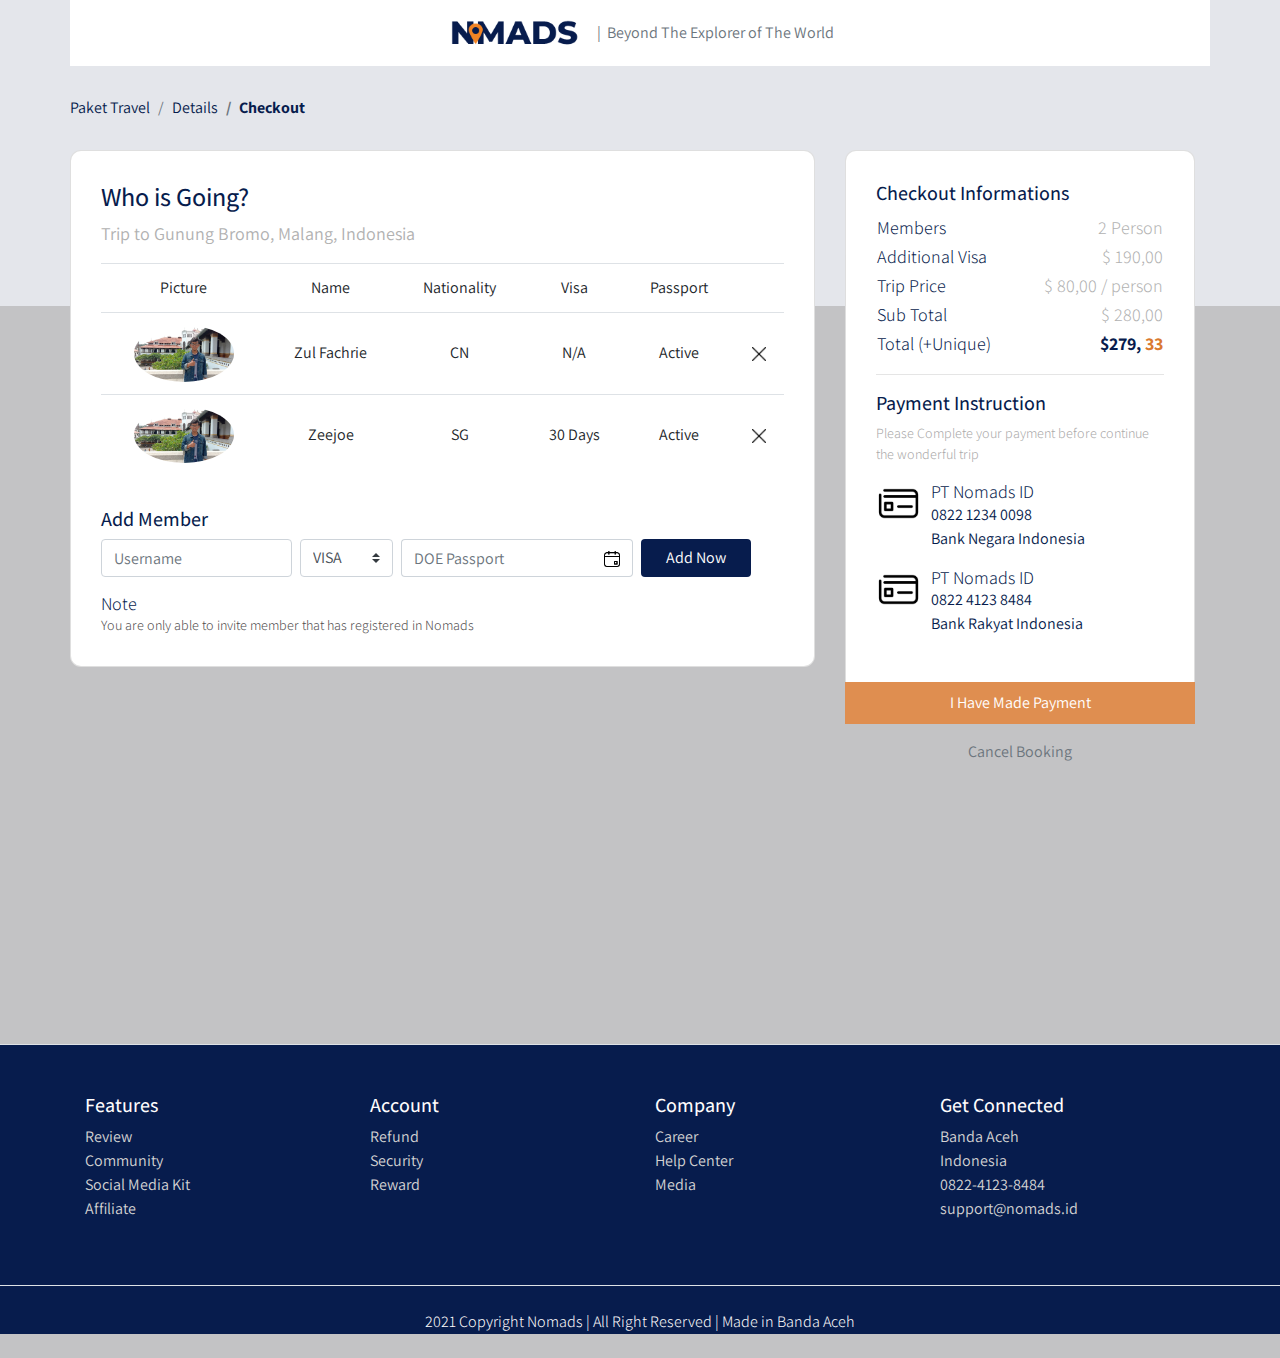
==== commit ae26ca85: "Add success class and finish FE" ====
--- a/checkout.html
+++ b/checkout.html
@@ -39,7 +39,6 @@
 
     <main>
         <section class="section-details-header">
-
         </section>
         <section class="section-details-content">
             <div class="container">
@@ -136,7 +135,20 @@
                                         <option value="30 Days">30 Days</option>
                                         <option value="N/A">N/A</option>
                                     </select>
+
+                                    <label for="doePassport" class="sr-only"></label>
+                                    <div class="input-group mb-2 mr-sm-2">
+                                        <input type="text" name="" id="doePassport" class="form-control datepicker"
+                                            placeholder="DOE Passport">
+                                    </div>
+
+                                    <button type="submit" class="btn btn-add-now mb-2 px-4">Add Now</button>
                                 </form>
+                                <h3 class="mt-2 mb-0">
+                                    Note
+                                </h3>
+                                <p class="disclaimer mb-0"> You are only able to invite member that has registered in
+                                    Nomads</p>
                             </div>
 
 
@@ -145,39 +157,69 @@
                     </div>
                     <div class="col-lg-4">
                         <div class="card card-details card-right">
-                            <h2>Members are Going</h2>
-                            <div class="members my-2">
-                                <img src="ads" alt="Gambar Member" class="member-image mr-1">
-                                <img src="ads" alt="Gambar Member" class="member-image mr-1">
-                                <img src="ads" alt="Gambar Member" class="member-image mr-1">
-                                <img src="ads" alt="Gambar Member" class="member-image mr-1">
-
+
+                            <h2>Checkout Informations</h2>
+                            <table class="trip-informations">
+                                <tr>
+                                    <th width="50%">Members</th>
+                                    <td class="text-right" width="50%"> 2 Person</td>
+                                </tr>
+                                <tr>
+                                    <th width="50%">Additional Visa</th>
+                                    <td class="text-right" width="50%"> $ 190,00</td>
+                                </tr>
+                                <tr>
+                                    <th width="50%">Trip Price</th>
+                                    <td class="text-right" width="50%"> $ 80,00 / person</td>
+                                </tr>
+                                <tr>
+                                    <th width="50%">Sub Total</th>
+                                    <td class="text-right" width="50%"> $ 280,00</td>
+                                </tr>
+                                <tr>
+                                    <th width="50%">Total (+Unique)</th>
+                                    <td class="text-right text-total" width="50%">
+                                        <span class="text-blue">$279,</span>
+                                        <span class="text-orange">33</span>
+                                    </td>
+                                </tr>
+                            </table>
+                            <hr>
+
+                            <h2>Payment Instruction</h2>
+                            <p class="payment-instruction">Please Complete your payment before continue the wonderful
+                                trip</p>
+
+                            <div class="bank">
+                                <div class="bank-item pb-3">
+                                    <img src="frontend/img/icon/ic_card.png" alt="" class="bank-image">
+                                    <div class="description">
+                                        <h3>PT Nomads ID</h3>
+                                        <p>0822 1234 0098
+                                            <br>
+                                            Bank Negara Indonesia</p>
+                                    </div>
+                                    <div class="clearfix"></div>
+                                </div>
+                                <div class="bank-item pb-3">
+                                    <img src="frontend/img/icon/ic_card.png" alt="" class="bank-image">
+                                    <div class="description">
+                                        <h3>PT Nomads ID</h3>
+                                        <p>0822 4123 8484
+                                            <br>
+                                            Bank Rakyat Indonesia</p>
+                                    </div>
+                                    <div class="clearfix"></div>
+                                </div>
                             </div>
-                            <hr>
-                            <h2>Trip Informations</h2>
-                            <table class="trip-information">
-                                <tr>
-                                    <th width="50%">Date of Departure</th>
-                                    <td class="text-right" width="50%"> Aug, 22 2020</td>
-                                </tr>
-                                <tr>
-                                    <th width="50%">Duration</th>
-                                    <td class="text-right" width="50%"> 4D 3N</td>
-                                </tr>
-                                <tr>
-                                    <th width="50%">Type</th>
-                                    <td class="text-right" width="50%"> Open Trip</td>
-                                </tr>
-                                <tr>
-                                    <th width="50%">Price</th>
-                                    <td class="text-right" width="50%"> $80,00 / person</td>
-                                </tr>
-                            </table>
                         </div>
                         <div class="join-container">
-                            <a href="#" class="btn btn-block btn-join-now mt-3 py-2">
-                                Join Now
+                            <a href="success.html" class="btn btn-block btn-join-now mt-3 py-2">
+                                I Have Made Payment
                             </a>
+                        </div>
+                        <div class="text-center mt-3">
+                            <a href="details.html" class="text-muted">Cancel Booking</a>
                         </div>
 
                     </div>
@@ -251,12 +293,12 @@
                 Xoffset: 15
             });
 
-            $('.datepicker').datepicker(
+            $('.datepicker').datepicker({
                 uiLibrary: 'bootstrap4',
                 icons: {
-                    rightIcon: '<img src="frontend/img/icon/ic_date.png">'
-                },
-            )
+                    rightIcon: '<img src="frontend/img/icon/ic_date.png" width="20">'
+                }
+            });
         });
     </script>
 </body>
--- a/frontend/css/main.css
+++ b/frontend/css/main.css
@@ -1,5 +1,5 @@
 body {
-  background-color: #e4e6eb;
+  background-color: #c3c3c5;
   font-family: 'Assistant', sans-serif;
   color: #071c4d;
 }
@@ -247,14 +247,15 @@
 }
 
 .section-footer a {
-  color: #7e7878;
+  color: #d3d2d2;
   background-color: #071c4d;
 }
 
 .section-details-header {
   min-height: 310px;
-  background: #fefeff;
+  background: #e4e6eb;
   margin-top: -70px;
+  padding: 0;
 }
 
 .section-details-content {
@@ -289,6 +290,92 @@
 .section-details-content .card-details p {
   font-size: 18px;
   color: #b1b1b1;
+}
+
+.section-details-content .card-details .trip-informations th {
+  font-weight: 300;
+  font-size: 18px;
+  color: #071c4d;
+}
+
+.section-details-content .card-details .trip-informations td {
+  font-weight: 300;
+  font-size: 18px;
+  color: #b1b1b1;
+}
+
+.section-details-content .card-details .trip-informations .text-blue {
+  color: #071c4d;
+  font-weight: bold;
+}
+
+.section-details-content .card-details .trip-informations .text-orange {
+  color: #da792f;
+  font-weight: bold;
+}
+
+.section-details-content .card-details .payment-instruction {
+  font-weight: 300;
+  font-size: 14px;
+  color: #aaa9a9;
+}
+
+.section-details-content .card-details .bank .bank-item h3 {
+  font-size: 18px;
+  color: #071c4d;
+  margin-bottom: 0;
+}
+
+.section-details-content .card-details .bank .bank-item p {
+  margin-bottom: 0;
+}
+
+.section-details-content .card-details .bank .bank-item .bank-image {
+  width: 45px;
+  height: 45px;
+  float: left;
+}
+
+.section-details-content .card-details .bank .bank-item .description {
+  margin-left: 10px;
+  overflow: hidden;
+  float: left;
+}
+
+.section-details-content .card-details .bank .bank-item .description p {
+  font-weight: normal;
+  font-size: 16px;
+  color: #071c4d;
+}
+
+.section-details-content .card-details h3 {
+  font-weight: 300;
+  font-size: 18px;
+  color: #071c4d;
+}
+
+.section-details-content .card-details .disclaimer {
+  font-weight: 300;
+  font-size: 14px;
+  color: #504d4d;
+}
+
+.section-details-content .card-details .gj-datepicker .datepicker {
+  border-right: 0;
+}
+
+.section-details-content .card-details .gj-datepicker .input-group-append .btn {
+  padding-right: 30px;
+}
+
+.section-details-content .card-details .btn-add-now {
+  background-color: #071c4d;
+  color: #fff;
+}
+
+.section-details-content .card-details .btn-add-now:hover {
+  background-color: #153c97;
+  color: #fff;
 }
 
 .section-details-content .card-right {
@@ -359,4 +446,31 @@
   background-color: #f7b37f;
   color: #fff;
 }
+
+.section-success {
+  height: 90vh;
+}
+
+.section-success h1 {
+  font-weight: 600;
+  font-size: 26px;
+  color: #071c4d;
+}
+
+.section-success p {
+  font-weight: 300;
+  font-size: 18px;
+  color: #635f5f;
+}
+
+.section-success .btn-homepage {
+  border-radius: 4px;
+  background-color: #071c4d;
+  color: #fff;
+}
+
+.section-success .btn-homepage:hover {
+  background-color: #153c97;
+  color: #fff;
+}
 /*# sourceMappingURL=main.css.map */